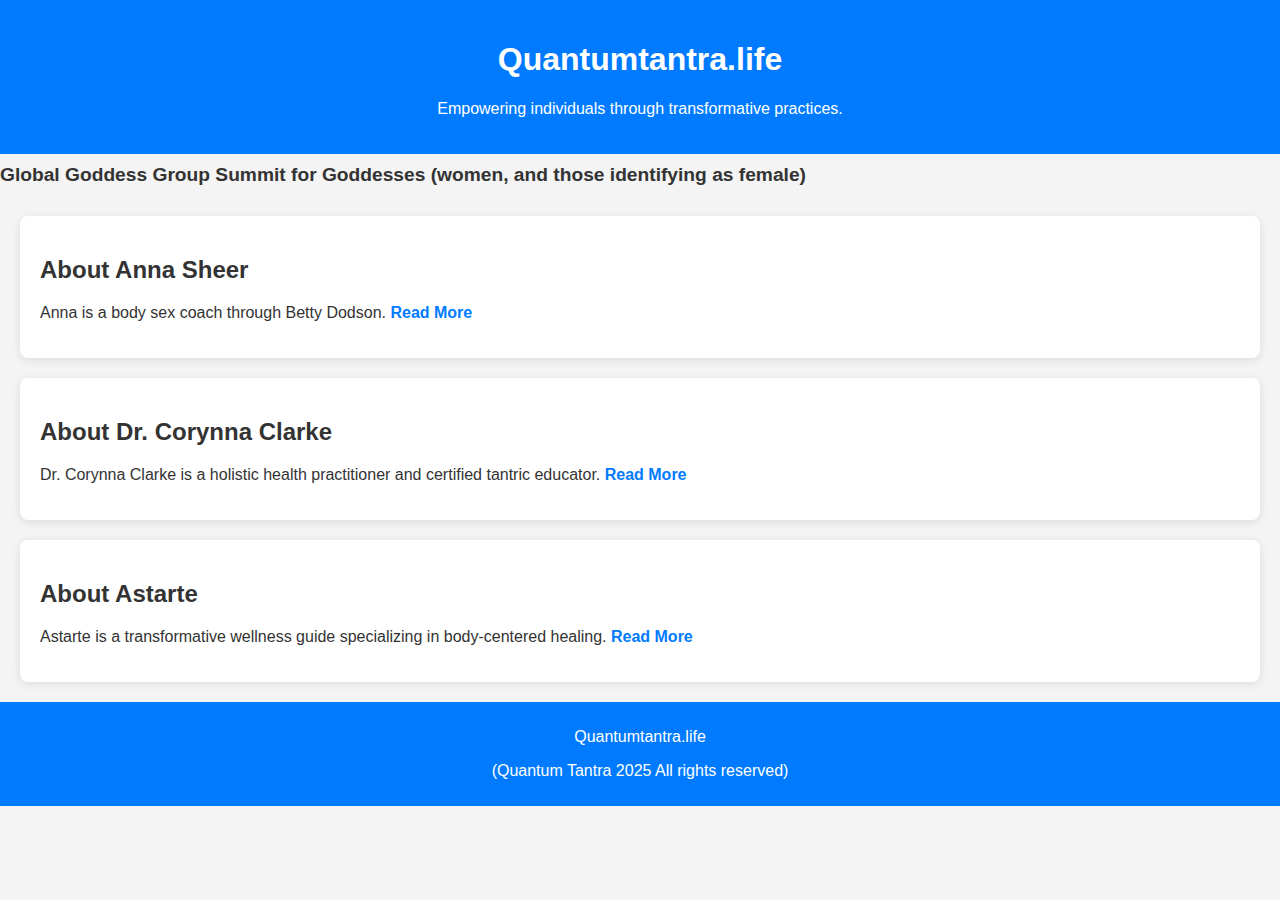
==== index.html @ 67205ec8 "Add files via upload" ====
<!DOCTYPE html>
<html lang="en">
<head>
    <meta charset="UTF-8">
    <meta name="viewport" content="width=device-width, initial-scale=1.0">
    <title>Quantumtantra.life</title>
    <style>
        body {
            font-family: Arial, sans-serif;
            margin: 0;
            padding: 0;
            background-color: #f4f4f4;
            color: #333;
        }
        header {
            text-align: center;
            padding: 20px;
            background-color: #007BFF;
            color: white;
        }
        h2 {
            margin-top: 20px;
        }
        .slogan {
            font-size: 1.2em;
            font-weight: bold;
            margin: 0;
            padding: 10px 0;
        }
        section {
            margin: 20px;
            padding: 20px;
            background: white;
            border-radius: 8px;
            box-shadow: 0 2px 10px rgba(0, 0, 0, 0.1);
        }
        a {
            color: #007BFF;
            text-decoration: none;
            font-weight: bold;
        }
        a:hover {
            text-decoration: underline;
        }
        footer {
            text-align: center;
            padding: 10px;
            background-color: #007BFF;
            color: white;
        }
    </style>
    <script>
        document.addEventListener('DOMContentLoaded', function() {
            console.log("Quantum Tantra Loaded");
        });
    </script>
</head>
<body>

<header>
    <h1>Quantumtantra.life</h1>
    <p>Empowering individuals through transformative practices.</p>
</header>

<p class="slogan">Global Goddess Group Summit for Goddesses (women, and those identifying as female)</p>

<section>
    <h2>About Anna Sheer</h2>
    <p>Anna is a body sex coach through Betty Dodson. <a href="bio.html#anna" id="read-more-anna">Read More</a></p>
</section>

<section>
    <h2>About Dr. Corynna Clarke</h2>
    <p>Dr. Corynna Clarke is a holistic health practitioner and certified tantric educator. <a href="bio.html#corynna" id="read-more-corynna">Read More</a></p>
</section>

<section>
    <h2>About Astarte</h2>
    <p>Astarte is a transformative wellness guide specializing in body-centered healing. <a href="bio.html#astarte" id="read-more-astarte">Read More</a></p>
</section>

<footer>
    <p>Quantumtantra.life</p>
    <p>(Quantum Tantra 2025 All rights reserved)</p>
</footer>

</body>
</html>
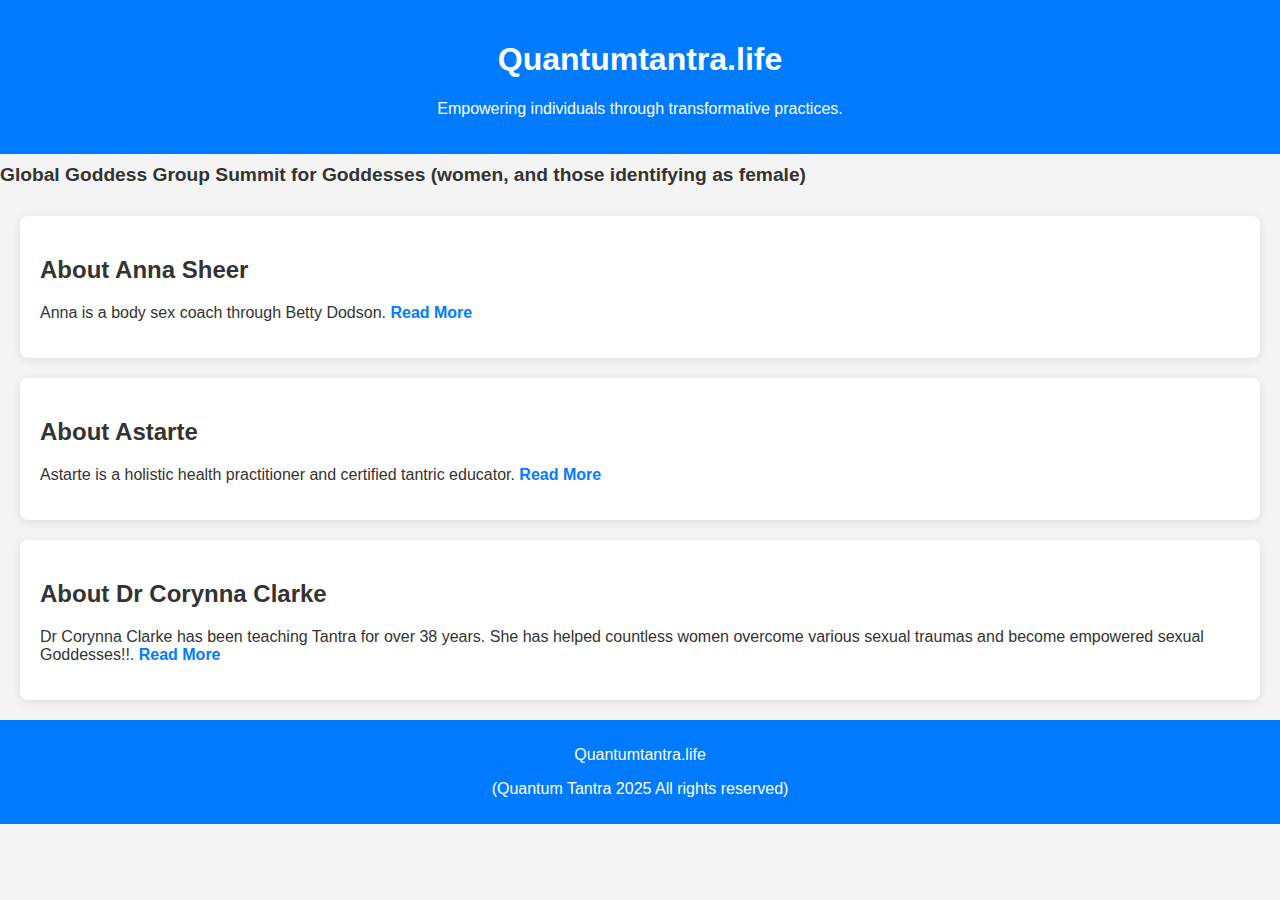
==== commit e0a74a48: "Add files via upload" ====
--- a/index.html
+++ b/index.html
@@ -70,13 +70,13 @@
 </section>
 
 <section>
-    <h2>About Dr. Corynna Clarke</h2>
-    <p>Dr. Corynna Clarke is a holistic health practitioner and certified tantric educator. <a href="bio.html#corynna" id="read-more-corynna">Read More</a></p>
+    <h2>About Astarte</h2>
+    <p>Astarte is a holistic health practitioner and certified tantric educator. <a href="bio.html#corynna" id="read-more-astarte">Read More</a></p>
 </section>
 
 <section>
-    <h2>About Astarte</h2>
-    <p>Astarte is a transformative wellness guide specializing in body-centered healing. <a href="bio.html#astarte" id="read-more-astarte">Read More</a></p>
+    <h2>About Dr Corynna Clarke</h2>
+    <p>Dr Corynna Clarke has been teaching Tantra for over 38 years. She has helped countless women overcome various sexual traumas and become empowered sexual Goddesses!!. <a href="bio.html#corynna" id="read-more-astarte">Read More</a></p>
 </section>
 
 <footer>
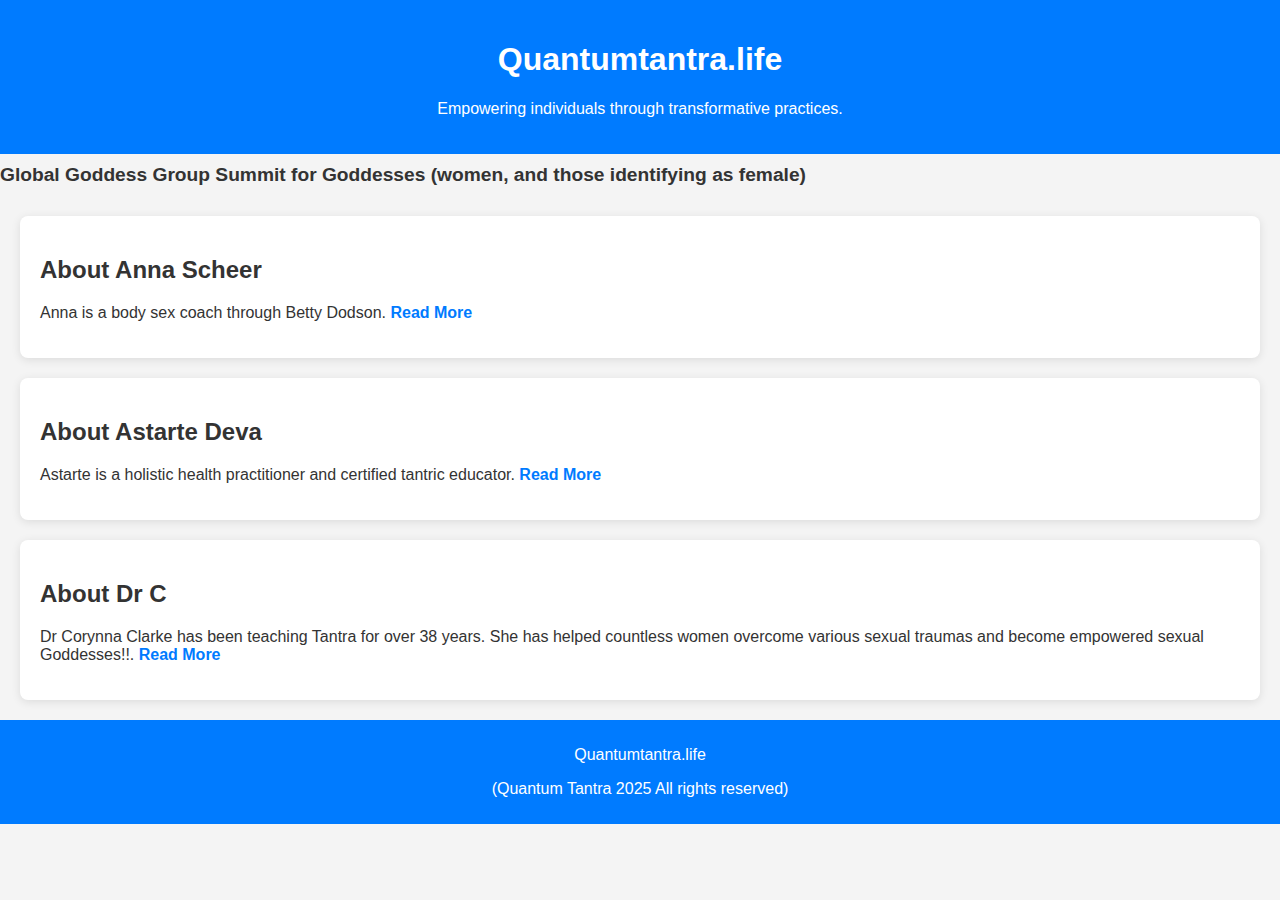
==== commit efdf18ec: "Add files via upload" ====
--- a/index.html
+++ b/index.html
@@ -65,18 +65,18 @@
 <p class="slogan">Global Goddess Group Summit for Goddesses (women, and those identifying as female)</p>
 
 <section>
-    <h2>About Anna Sheer</h2>
+    <h2>About Anna Scheer</h2>
     <p>Anna is a body sex coach through Betty Dodson. <a href="bio.html#anna" id="read-more-anna">Read More</a></p>
 </section>
 
 <section>
-    <h2>About Astarte</h2>
-    <p>Astarte is a holistic health practitioner and certified tantric educator. <a href="bio.html#corynna" id="read-more-astarte">Read More</a></p>
+    <h2>About Astarte Deva</h2>
+    <p>Astarte is a holistic health practitioner and certified tantric educator. <a href="bio.html#astarte" id="read-more-astarte">Read More</a></p>
 </section>
 
 <section>
-    <h2>About Dr Corynna Clarke</h2>
-    <p>Dr Corynna Clarke has been teaching Tantra for over 38 years. She has helped countless women overcome various sexual traumas and become empowered sexual Goddesses!!. <a href="bio.html#corynna" id="read-more-astarte">Read More</a></p>
+    <h2>About Dr C</h2>
+    <p>Dr Corynna Clarke has been teaching Tantra for over 38 years. She has helped countless women overcome various sexual traumas and become empowered sexual Goddesses!!. <a href="bio.html#corynna" id="read-more-corynna">Read More</a></p>
 </section>
 
 <footer>
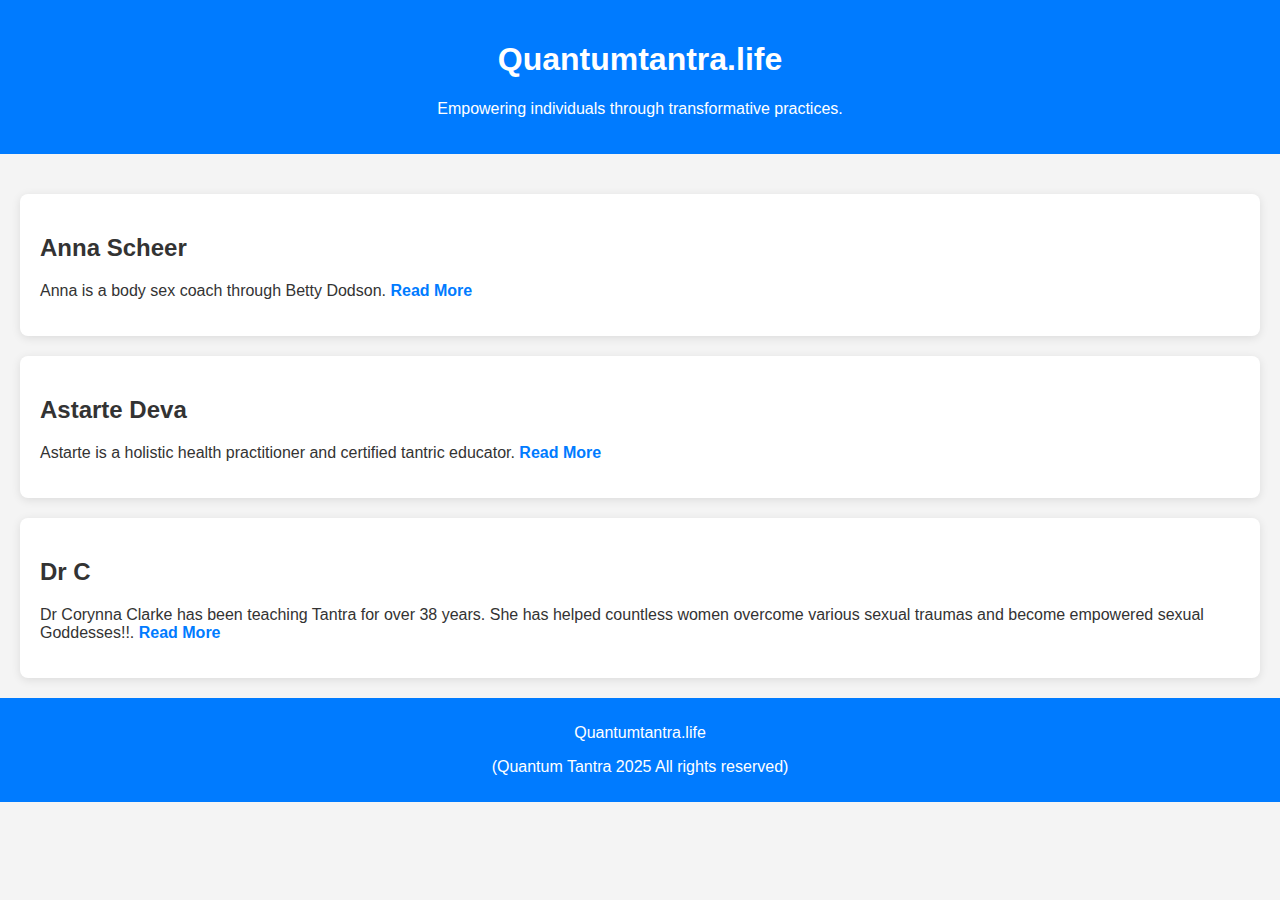
==== commit e9b26d66: "Add files via upload" ====
--- a/index.html
+++ b/index.html
@@ -62,20 +62,20 @@
     <p>Empowering individuals through transformative practices.</p>
 </header>
 
-<p class="slogan">Global Goddess Group Summit for Goddesses (women, and those identifying as female)</p>
+<p class="slogan"></p>
 
 <section>
-    <h2>About Anna Scheer</h2>
+    <h2>Anna Scheer</h2>
     <p>Anna is a body sex coach through Betty Dodson. <a href="bio.html#anna" id="read-more-anna">Read More</a></p>
 </section>
 
 <section>
-    <h2>About Astarte Deva</h2>
+    <h2>Astarte Deva</h2>
     <p>Astarte is a holistic health practitioner and certified tantric educator. <a href="bio.html#astarte" id="read-more-astarte">Read More</a></p>
 </section>
 
 <section>
-    <h2>About Dr C</h2>
+    <h2>Dr C</h2>
     <p>Dr Corynna Clarke has been teaching Tantra for over 38 years. She has helped countless women overcome various sexual traumas and become empowered sexual Goddesses!!. <a href="bio.html#corynna" id="read-more-corynna">Read More</a></p>
 </section>
 
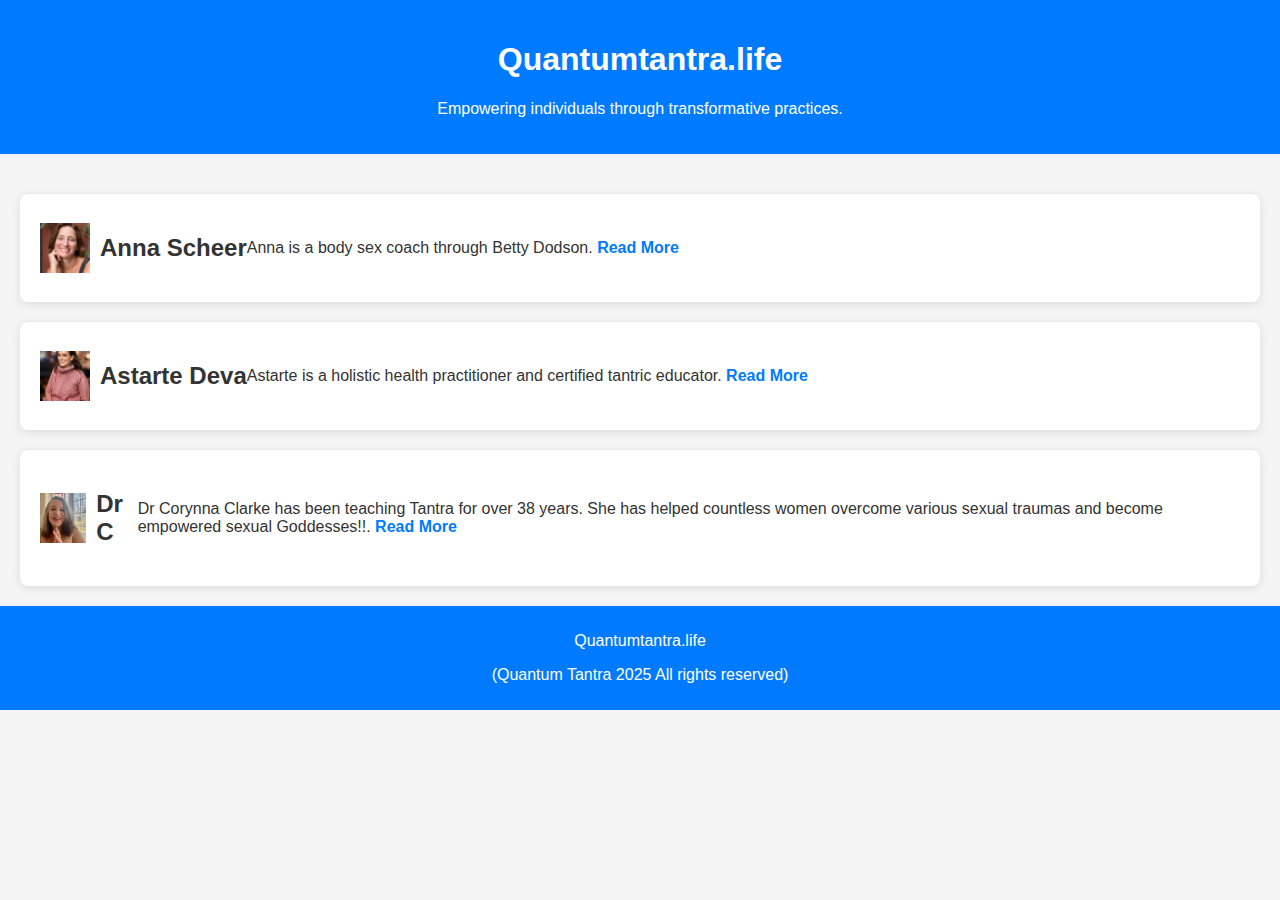
==== commit 1eee6500: "Add files via upload" ====
--- a/index.html
+++ b/index.html
@@ -20,6 +20,7 @@
         }
         h2 {
             margin-top: 20px;
+            display: inline-block; /* To align with images */
         }
         .slogan {
             font-size: 1.2em;
@@ -33,6 +34,14 @@
             background: white;
             border-radius: 8px;
             box-shadow: 0 2px 10px rgba(0, 0, 0, 0.1);
+            display: flex; /* Flexbox to align name and image */
+            align-items: center; /* Center the items vertically */
+        }
+        img.small {
+            width: 50px; /* Small square size */
+            height: 50px; /* Maintain square aspect ratio */
+            object-fit: cover; /* Ensure the image covers the square area */
+            margin-right: 10px; /* Space between image and name */
         }
         a {
             color: #007BFF;
@@ -65,16 +74,19 @@
 <p class="slogan"></p>
 
 <section>
+    <img src="images/Anna Scheer.jpg" alt="Anna Scheer" class="small">
     <h2>Anna Scheer</h2>
     <p>Anna is a body sex coach through Betty Dodson. <a href="bio.html#anna" id="read-more-anna">Read More</a></p>
 </section>
 
 <section>
+    <img src="images/Astarte Deva.jpg" alt="Astarte Deva" class="small">
     <h2>Astarte Deva</h2>
     <p>Astarte is a holistic health practitioner and certified tantric educator. <a href="bio.html#astarte" id="read-more-astarte">Read More</a></p>
 </section>
 
 <section>
+    <img src="images/Dr Corynna.jpg" alt="Dr C" class="small">
     <h2>Dr C</h2>
     <p>Dr Corynna Clarke has been teaching Tantra for over 38 years. She has helped countless women overcome various sexual traumas and become empowered sexual Goddesses!!. <a href="bio.html#corynna" id="read-more-corynna">Read More</a></p>
 </section>
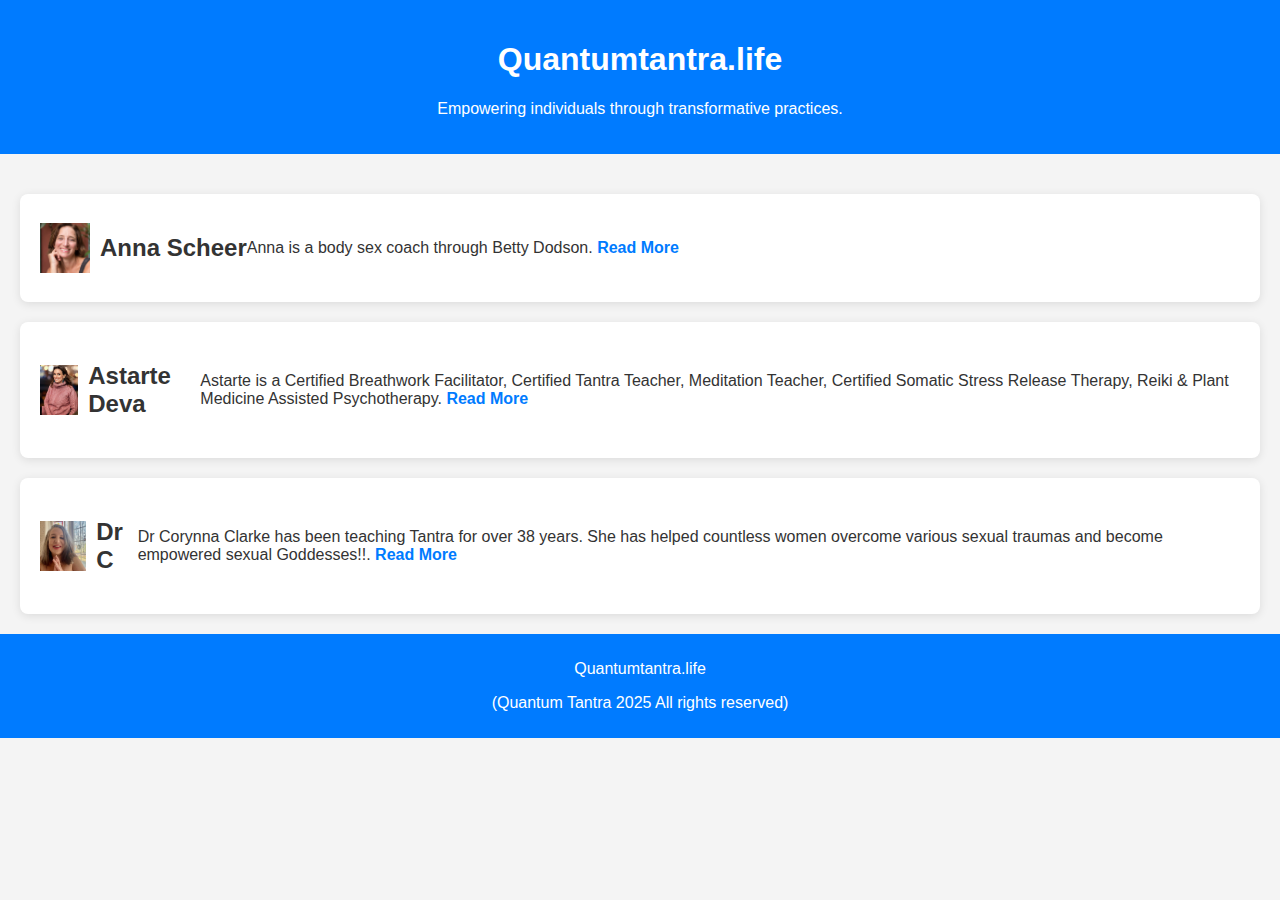
==== commit fc225d0c: "Add files via upload" ====
--- a/index.html
+++ b/index.html
@@ -82,7 +82,8 @@
 <section>
     <img src="images/Astarte Deva.jpg" alt="Astarte Deva" class="small">
     <h2>Astarte Deva</h2>
-    <p>Astarte is a holistic health practitioner and certified tantric educator. <a href="bio.html#astarte" id="read-more-astarte">Read More</a></p>
+    <p>Astarte is a Certified Breathwork Facilitator, Certified Tantra Teacher, Meditation Teacher, Certified
+Somatic Stress Release Therapy, Reiki & Plant Medicine Assisted Psychotherapy. <a href="bio.html#astarte" id="read-more-astarte">Read More</a></p>
 </section>
 
 <section>
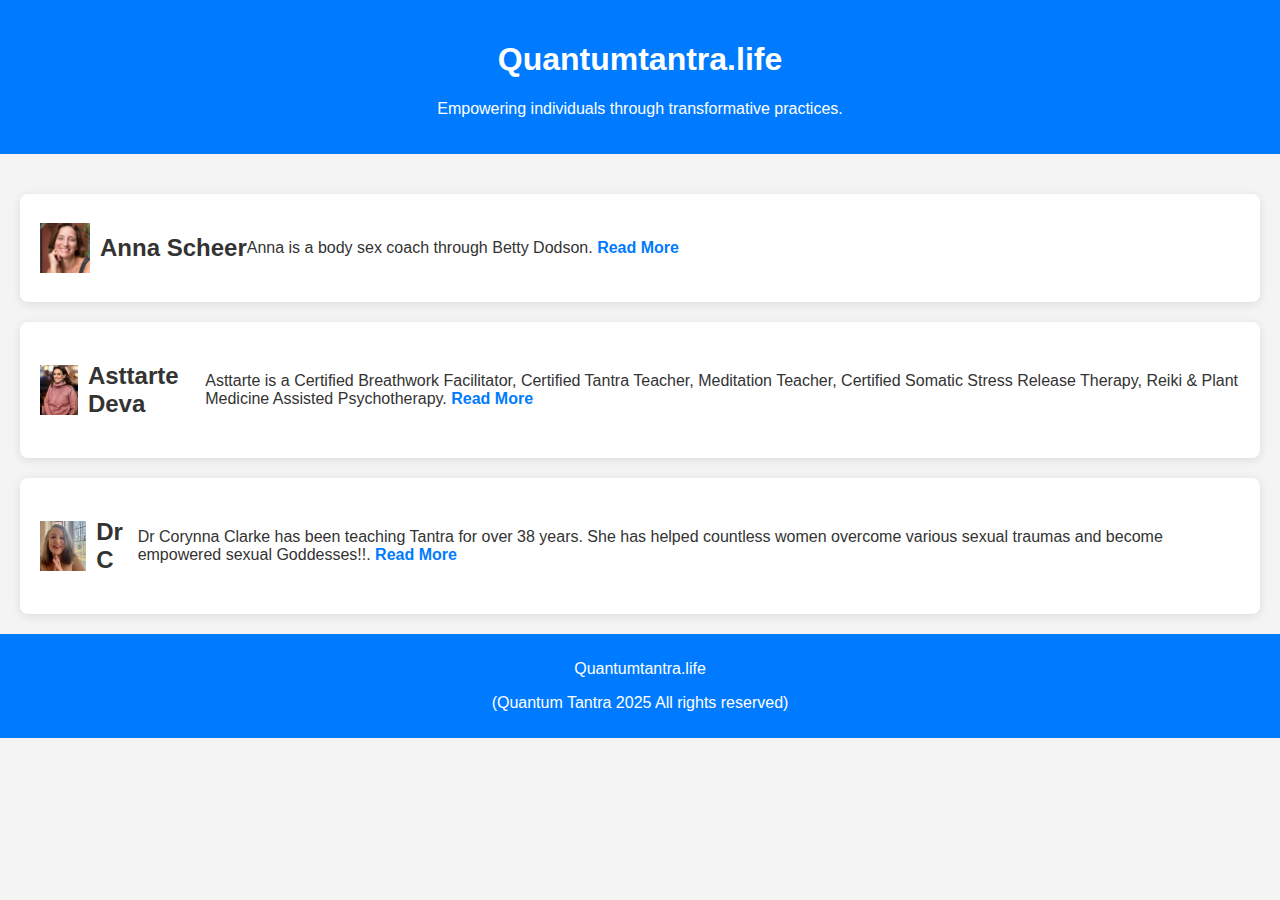
==== commit 074ad7f7: "Add files via upload" ====
--- a/index.html
+++ b/index.html
@@ -81,9 +81,9 @@
 
 <section>
     <img src="images/Astarte Deva.jpg" alt="Astarte Deva" class="small">
-    <h2>Astarte Deva</h2>
-    <p>Astarte is a Certified Breathwork Facilitator, Certified Tantra Teacher, Meditation Teacher, Certified
-Somatic Stress Release Therapy, Reiki & Plant Medicine Assisted Psychotherapy. <a href="bio.html#astarte" id="read-more-astarte">Read More</a></p>
+    <h2>Asttarte Deva</h2>
+    <p>Asttarte is a Certified Breathwork Facilitator, Certified Tantra Teacher, Meditation Teacher, Certified
+Somatic Stress Release Therapy, Reiki & Plant Medicine Assisted Psychotherapy. <a href="bio.html#asttarte" id="read-more-asttarte">Read More</a></p>
 </section>
 
 <section>
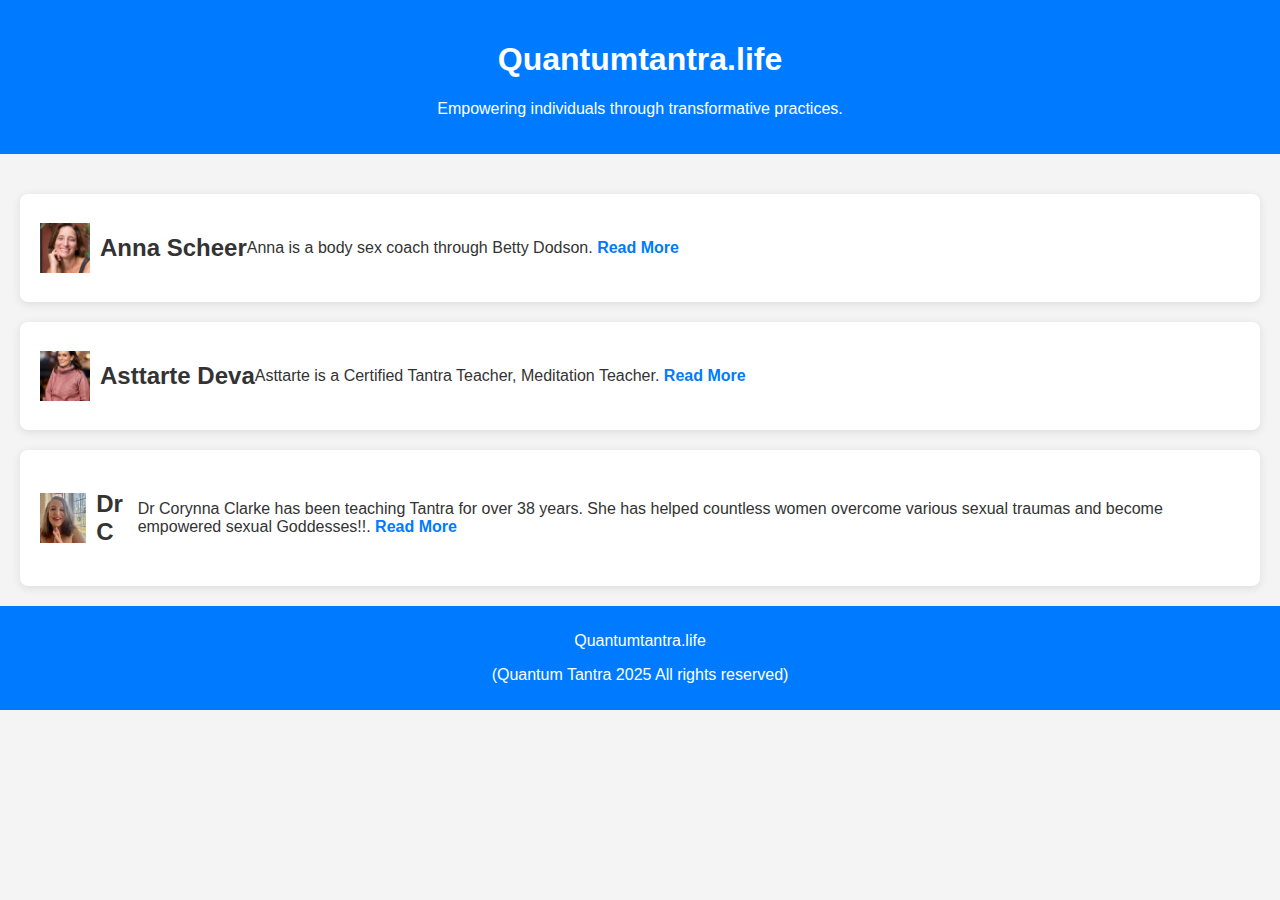
==== commit 4edd2fcd: "Add files via upload" ====
--- a/index.html
+++ b/index.html
@@ -82,8 +82,7 @@
 <section>
     <img src="images/Astarte Deva.jpg" alt="Astarte Deva" class="small">
     <h2>Asttarte Deva</h2>
-    <p>Asttarte is a Certified Breathwork Facilitator, Certified Tantra Teacher, Meditation Teacher, Certified
-Somatic Stress Release Therapy, Reiki & Plant Medicine Assisted Psychotherapy. <a href="bio.html#asttarte" id="read-more-asttarte">Read More</a></p>
+    <p>Asttarte is a Certified Tantra Teacher, Meditation Teacher. <a href="bio.html#asttarte" id="read-more-asttarte">Read More</a></p>
 </section>
 
 <section>
